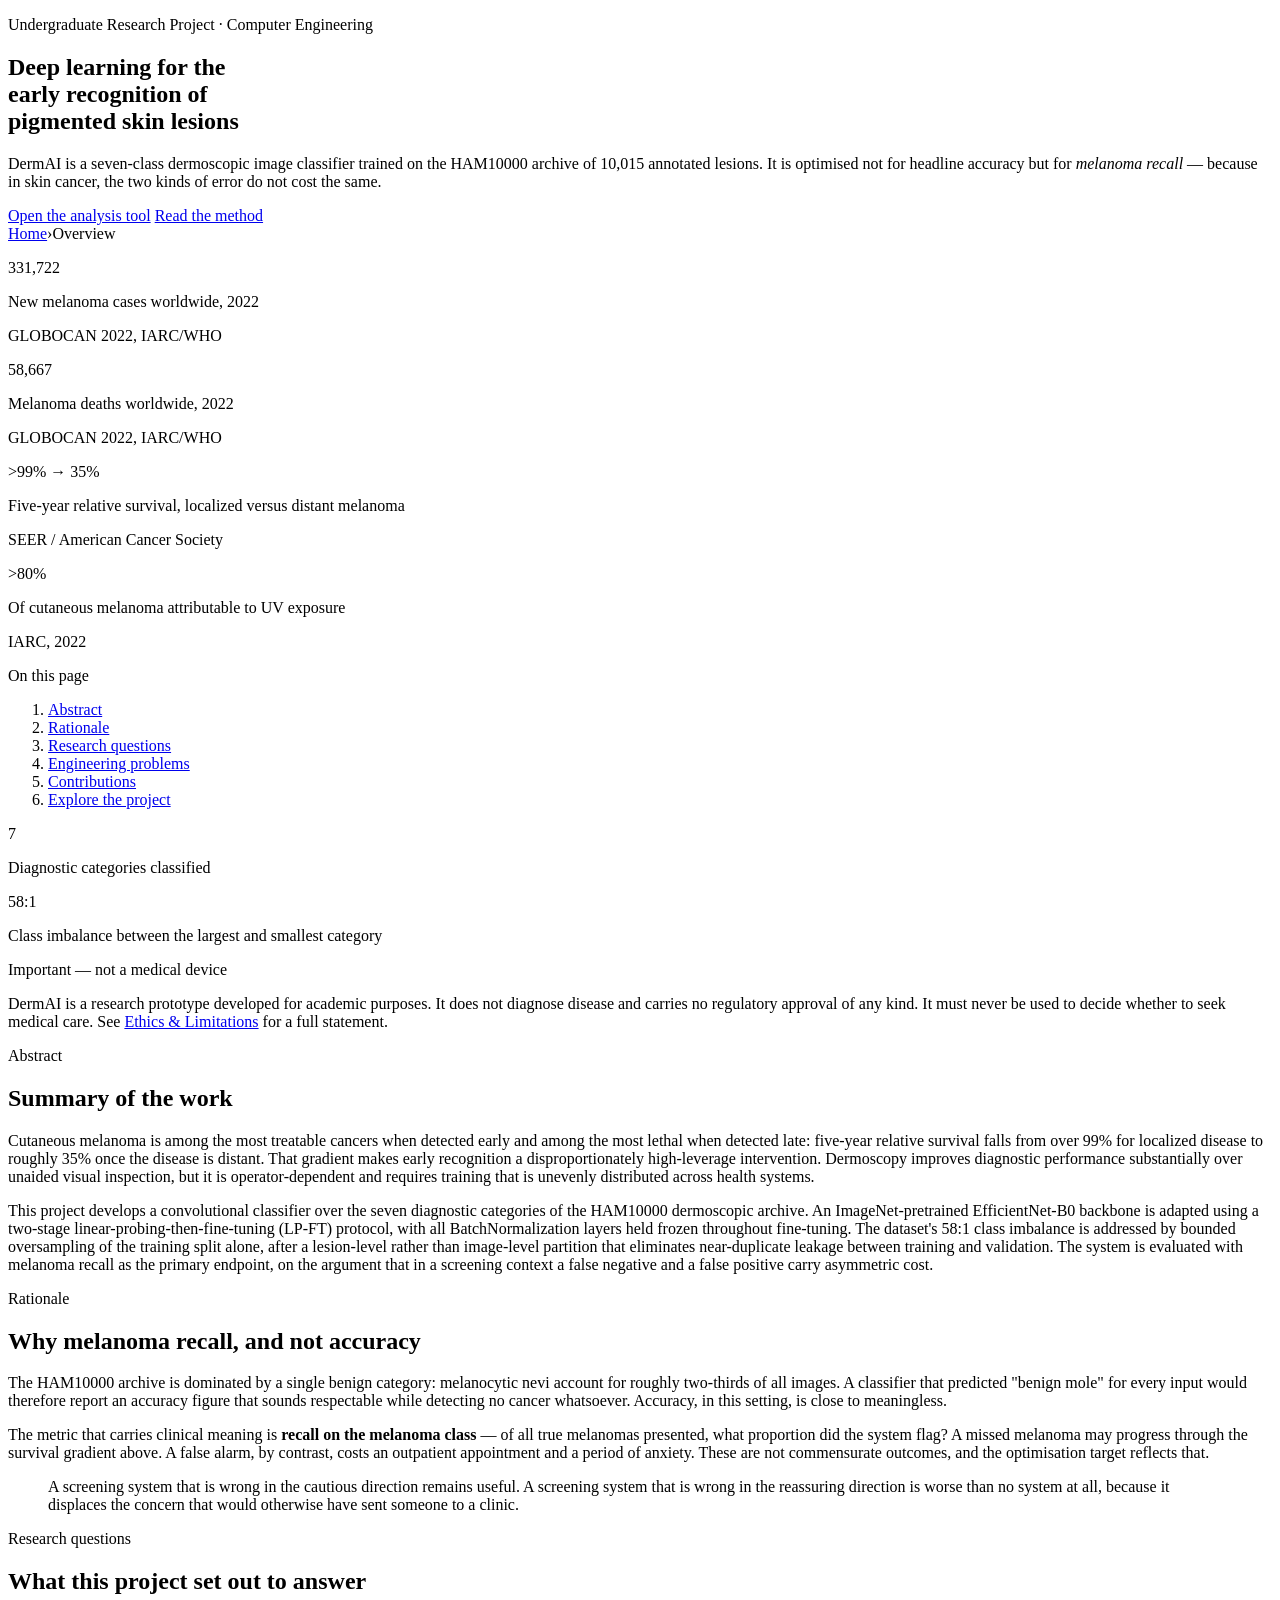
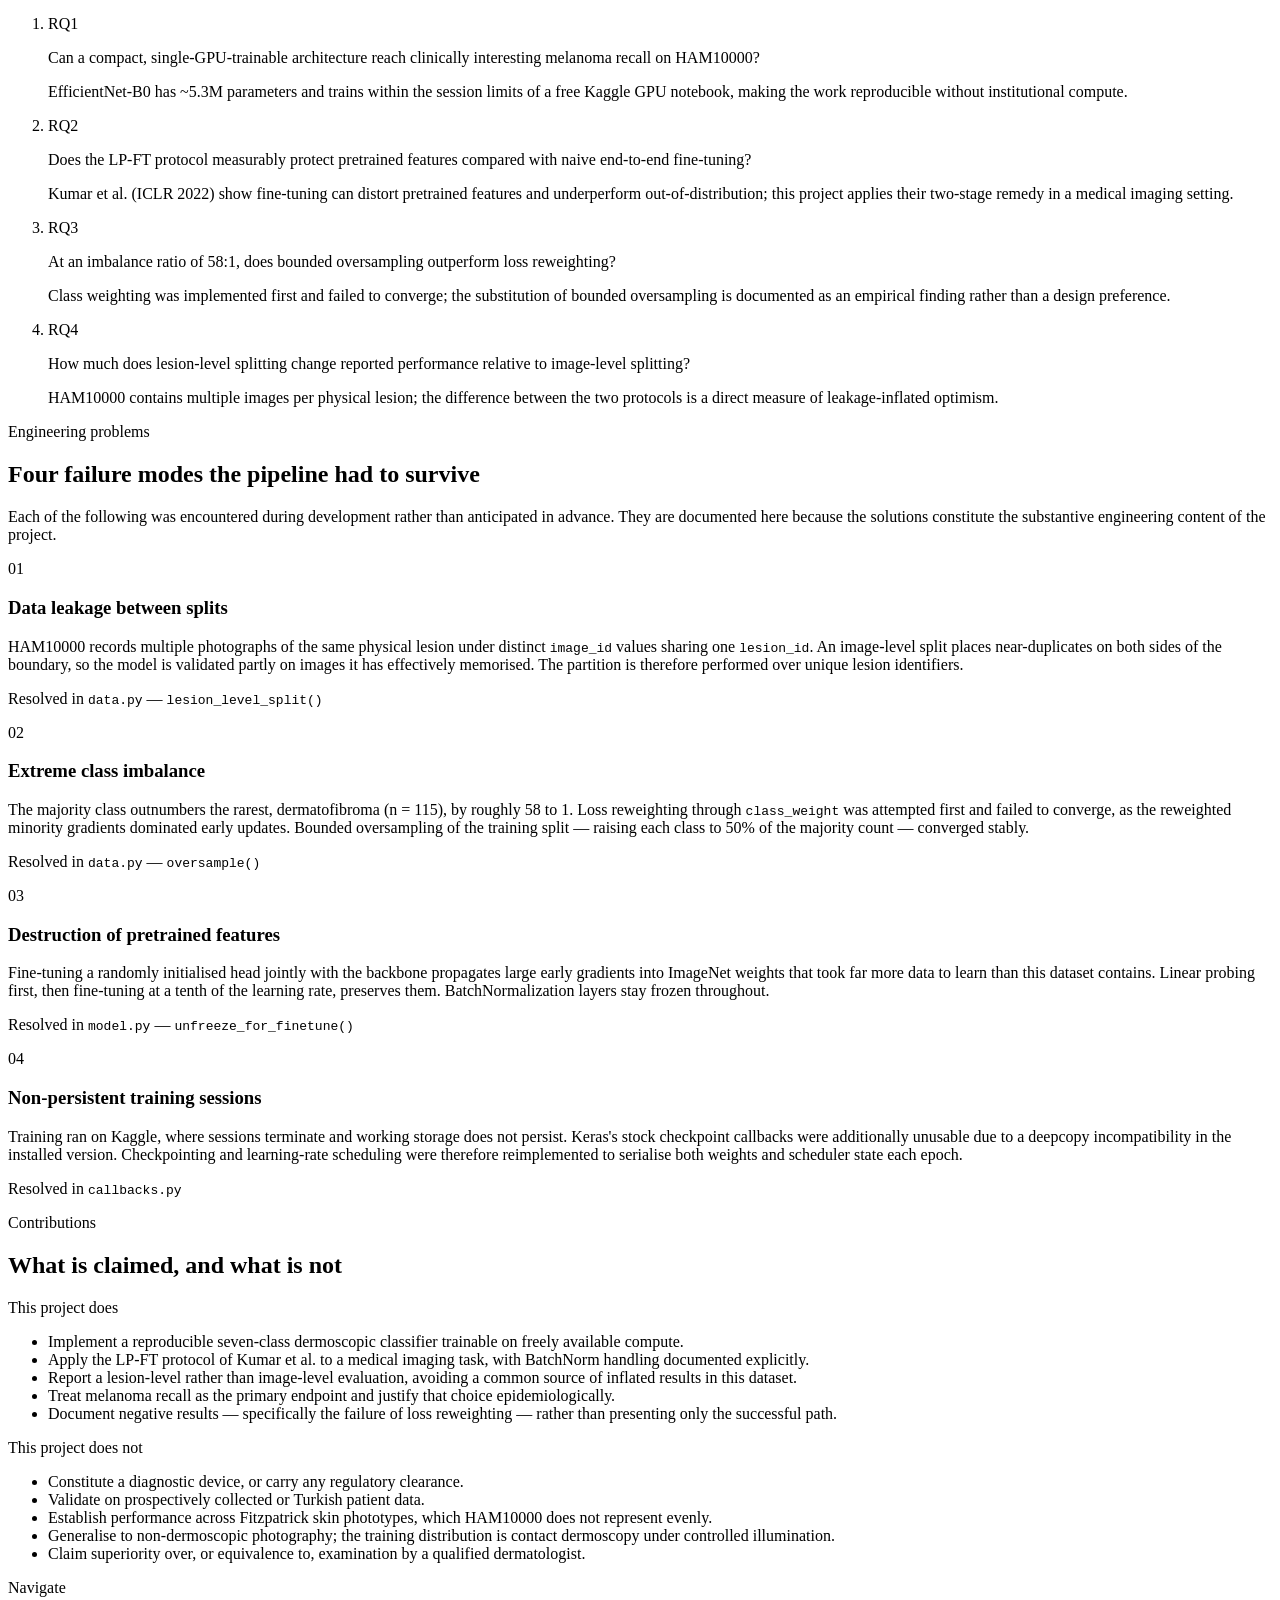
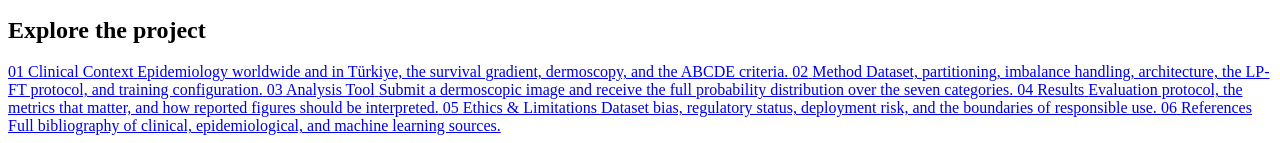
==== public/index.html @ d8a2a825 "Restructure for CDN-served static pages and a Python function Moves the seven pages from webapp/stat" ====
<!doctype html>
<html lang="en">
<head>
<meta charset="utf-8">
<meta name="viewport" content="width=device-width, initial-scale=1">
<title>DermAI — Deep Learning for Dermoscopic Lesion Classification</title>
<meta name="description" content="A seven-class dermoscopic skin lesion classifier built on EfficientNet-B0 and the HAM10000 dataset, optimised for melanoma recall.">
<link rel="preconnect" href="https://fonts.googleapis.com">
<link rel="preconnect" href="https://fonts.gstatic.com" crossorigin>
<link href="https://fonts.googleapis.com/css2?family=Libre+Bodoni:ital,wght@0,400;0,500;1,400&family=Raleway:wght@400;500;600;700&display=swap" rel="stylesheet">
<link rel="stylesheet" href="/styles.css">
</head>
<body>

<section class="hero hero-lg">
  <div class="hero-art" aria-hidden="true"></div>
  <div class="wrap hero-inner">
    <p class="eyebrow eyebrow-light">Undergraduate Research Project · Computer Engineering</p>
    <h1>Deep learning for the<br>early recognition of<br>pigmented skin lesions</h1>
    <p class="hero-lede">
      DermAI is a seven-class dermoscopic image classifier trained on the
      HAM10000 archive of 10,015 annotated lesions. It is optimised not for
      headline accuracy but for <em>melanoma recall</em> — because in skin
      cancer, the two kinds of error do not cost the same.
    </p>
    <div class="hero-actions">
      <a class="btn btn-onDark" href="/analyse.html">Open the analysis tool</a>
      <a class="btn btn-onDarkGhost" href="/method.html">Read the method</a>
    </div>
  </div>
</section>

<div class="wrap breadcrumb">
  <a href="/index.html">Home</a><span>›</span><span aria-current="page">Overview</span>
</div>

<section class="stat-band">
  <div class="wrap stat-grid">
    <div class="stat">
      <p class="stat-num">331,722</p>
      <p class="stat-cap">New melanoma cases worldwide, 2022</p>
      <p class="stat-src">GLOBOCAN 2022, IARC/WHO</p>
    </div>
    <div class="stat">
      <p class="stat-num">58,667</p>
      <p class="stat-cap">Melanoma deaths worldwide, 2022</p>
      <p class="stat-src">GLOBOCAN 2022, IARC/WHO</p>
    </div>
    <div class="stat stat-hero">
      <p class="stat-num">&gt;99% <span class="stat-arrow">→</span> 35%</p>
      <p class="stat-cap">Five-year relative survival, localized versus distant melanoma</p>
      <p class="stat-src">SEER / American Cancer Society</p>
    </div>
    <div class="stat">
      <p class="stat-num">&gt;80%</p>
      <p class="stat-cap">Of cutaneous melanoma attributable to UV exposure</p>
      <p class="stat-src">IARC, 2022</p>
    </div>
  </div>
</section>

<main class="wrap layout">
  <aside class="sidebar">
    <p class="sidebar-title">On this page</p>
    <ol class="sidebar-nav">
      <li><a href="#abstract">Abstract</a></li>
      <li><a href="#rationale">Rationale</a></li>
      <li><a href="#questions">Research questions</a></li>
      <li><a href="#problems">Engineering problems</a></li>
      <li><a href="#contributions">Contributions</a></li>
      <li><a href="#explore">Explore the project</a></li>
    </ol>
    <div class="sidebar-figure">
      <p class="figure-num">7</p>
      <p class="figure-cap">Diagnostic categories classified</p>
    </div>
    <div class="sidebar-figure">
      <p class="figure-num">58:1</p>
      <p class="figure-cap">Class imbalance between the largest and smallest category</p>
    </div>
  </aside>

  <div class="content">

    <div class="notice notice-critical" role="note">
      <p class="notice-label">Important — not a medical device</p>
      <p>
        DermAI is a research prototype developed for academic purposes. It does
        not diagnose disease and carries no regulatory approval of any kind. It
        must never be used to decide whether to seek medical care. See
        <a href="/ethics.html">Ethics &amp; Limitations</a> for a full statement.
      </p>
    </div>

    <section id="abstract" class="step">
      <p class="eyebrow">Abstract</p>
      <h2>Summary of the work</h2>
      <p class="abstract-body">
        Cutaneous melanoma is among the most treatable cancers when detected
        early and among the most lethal when detected late: five-year relative
        survival falls from over 99% for localized disease to roughly 35% once
        the disease is distant. That gradient makes early recognition a
        disproportionately high-leverage intervention. Dermoscopy improves
        diagnostic performance substantially over unaided visual inspection,
        but it is operator-dependent and requires training that is unevenly
        distributed across health systems.
      </p>
      <p class="abstract-body">
        This project develops a convolutional classifier over the seven
        diagnostic categories of the HAM10000 dermoscopic archive. An
        ImageNet-pretrained EfficientNet-B0 backbone is adapted using a
        two-stage linear-probing-then-fine-tuning (LP-FT) protocol, with all
        BatchNormalization layers held frozen throughout fine-tuning. The
        dataset's 58:1 class imbalance is addressed by bounded oversampling of
        the training split alone, after a lesion-level rather than image-level
        partition that eliminates near-duplicate leakage between training and
        validation. The system is evaluated with melanoma recall as the primary
        endpoint, on the argument that in a screening context a false negative
        and a false positive carry asymmetric cost.
      </p>
    </section>

    <section id="rationale" class="step">
      <p class="eyebrow">Rationale</p>
      <h2>Why melanoma recall, and not accuracy</h2>
      <p class="lede">
        The HAM10000 archive is dominated by a single benign category:
        melanocytic nevi account for roughly two-thirds of all images. A
        classifier that predicted "benign mole" for every input would therefore
        report an accuracy figure that sounds respectable while detecting no
        cancer whatsoever. Accuracy, in this setting, is close to meaningless.
      </p>
      <p class="lede">
        The metric that carries clinical meaning is <strong>recall on the
        melanoma class</strong> — of all true melanomas presented, what
        proportion did the system flag? A missed melanoma may progress through
        the survival gradient above. A false alarm, by contrast, costs an
        outpatient appointment and a period of anxiety. These are not
        commensurate outcomes, and the optimisation target reflects that.
      </p>
      <blockquote class="pull">
        <p>
          A screening system that is wrong in the cautious direction remains
          useful. A screening system that is wrong in the reassuring direction
          is worse than no system at all, because it displaces the concern that
          would otherwise have sent someone to a clinic.
        </p>
      </blockquote>
    </section>

    <section id="questions" class="step">
      <p class="eyebrow">Research questions</p>
      <h2>What this project set out to answer</h2>
      <ol class="rq">
        <li>
          <span class="rq-num">RQ1</span>
          <div>
            <p class="rq-q">Can a compact, single-GPU-trainable architecture reach clinically interesting melanoma recall on HAM10000?</p>
            <p class="rq-a">EfficientNet-B0 has ~5.3M parameters and trains within the session limits of a free Kaggle GPU notebook, making the work reproducible without institutional compute.</p>
          </div>
        </li>
        <li>
          <span class="rq-num">RQ2</span>
          <div>
            <p class="rq-q">Does the LP-FT protocol measurably protect pretrained features compared with naive end-to-end fine-tuning?</p>
            <p class="rq-a">Kumar et al. (ICLR 2022) show fine-tuning can distort pretrained features and underperform out-of-distribution; this project applies their two-stage remedy in a medical imaging setting.</p>
          </div>
        </li>
        <li>
          <span class="rq-num">RQ3</span>
          <div>
            <p class="rq-q">At an imbalance ratio of 58:1, does bounded oversampling outperform loss reweighting?</p>
            <p class="rq-a">Class weighting was implemented first and failed to converge; the substitution of bounded oversampling is documented as an empirical finding rather than a design preference.</p>
          </div>
        </li>
        <li>
          <span class="rq-num">RQ4</span>
          <div>
            <p class="rq-q">How much does lesion-level splitting change reported performance relative to image-level splitting?</p>
            <p class="rq-a">HAM10000 contains multiple images per physical lesion; the difference between the two protocols is a direct measure of leakage-inflated optimism.</p>
          </div>
        </li>
      </ol>
    </section>

    <section id="problems" class="step">
      <p class="eyebrow">Engineering problems</p>
      <h2>Four failure modes the pipeline had to survive</h2>
      <p class="lede">
        Each of the following was encountered during development rather than
        anticipated in advance. They are documented here because the solutions
        constitute the substantive engineering content of the project.
      </p>

      <div class="problem-grid">
        <article class="problem">
          <p class="problem-n">01</p>
          <h3>Data leakage between splits</h3>
          <p>
            HAM10000 records multiple photographs of the same physical lesion
            under distinct <code>image_id</code> values sharing one
            <code>lesion_id</code>. An image-level split places near-duplicates
            on both sides of the boundary, so the model is validated partly on
            images it has effectively memorised. The partition is therefore
            performed over unique lesion identifiers.
          </p>
          <p class="problem-file">Resolved in <code>data.py</code> — <code>lesion_level_split()</code></p>
        </article>

        <article class="problem">
          <p class="problem-n">02</p>
          <h3>Extreme class imbalance</h3>
          <p>
            The majority class outnumbers the rarest, dermatofibroma
            (n = 115), by roughly 58 to 1. Loss reweighting through
            <code>class_weight</code> was attempted first and failed to
            converge, as the reweighted minority gradients dominated early
            updates. Bounded oversampling of the training split — raising each
            class to 50% of the majority count — converged stably.
          </p>
          <p class="problem-file">Resolved in <code>data.py</code> — <code>oversample()</code></p>
        </article>

        <article class="problem">
          <p class="problem-n">03</p>
          <h3>Destruction of pretrained features</h3>
          <p>
            Fine-tuning a randomly initialised head jointly with the backbone
            propagates large early gradients into ImageNet weights that took
            far more data to learn than this dataset contains. Linear probing
            first, then fine-tuning at a tenth of the learning rate, preserves
            them. BatchNormalization layers stay frozen throughout.
          </p>
          <p class="problem-file">Resolved in <code>model.py</code> — <code>unfreeze_for_finetune()</code></p>
        </article>

        <article class="problem">
          <p class="problem-n">04</p>
          <h3>Non-persistent training sessions</h3>
          <p>
            Training ran on Kaggle, where sessions terminate and working
            storage does not persist. Keras's stock checkpoint callbacks were
            additionally unusable due to a deepcopy incompatibility in the
            installed version. Checkpointing and learning-rate scheduling were
            therefore reimplemented to serialise both weights and scheduler
            state each epoch.
          </p>
          <p class="problem-file">Resolved in <code>callbacks.py</code></p>
        </article>
      </div>
    </section>

    <section id="contributions" class="step">
      <p class="eyebrow">Contributions</p>
      <h2>What is claimed, and what is not</h2>
      <div class="two-col">
        <div class="claim claim-yes">
          <p class="claim-head">This project does</p>
          <ul>
            <li>Implement a reproducible seven-class dermoscopic classifier trainable on freely available compute.</li>
            <li>Apply the LP-FT protocol of Kumar et al. to a medical imaging task, with BatchNorm handling documented explicitly.</li>
            <li>Report a lesion-level rather than image-level evaluation, avoiding a common source of inflated results in this dataset.</li>
            <li>Treat melanoma recall as the primary endpoint and justify that choice epidemiologically.</li>
            <li>Document negative results — specifically the failure of loss reweighting — rather than presenting only the successful path.</li>
          </ul>
        </div>
        <div class="claim claim-no">
          <p class="claim-head">This project does not</p>
          <ul>
            <li>Constitute a diagnostic device, or carry any regulatory clearance.</li>
            <li>Validate on prospectively collected or Turkish patient data.</li>
            <li>Establish performance across Fitzpatrick skin phototypes, which HAM10000 does not represent evenly.</li>
            <li>Generalise to non-dermoscopic photography; the training distribution is contact dermoscopy under controlled illumination.</li>
            <li>Claim superiority over, or equivalence to, examination by a qualified dermatologist.</li>
          </ul>
        </div>
      </div>
    </section>

    <section id="explore" class="step">
      <p class="eyebrow">Navigate</p>
      <h2>Explore the project</h2>
      <div class="nav-cards">
        <a class="nav-card" href="/clinical.html">
          <span class="nc-n">01</span>
          <span class="nc-t">Clinical Context</span>
          <span class="nc-d">Epidemiology worldwide and in Türkiye, the survival gradient, dermoscopy, and the ABCDE criteria.</span>
        </a>
        <a class="nav-card" href="/method.html">
          <span class="nc-n">02</span>
          <span class="nc-t">Method</span>
          <span class="nc-d">Dataset, partitioning, imbalance handling, architecture, the LP-FT protocol, and training configuration.</span>
        </a>
        <a class="nav-card" href="/analyse.html">
          <span class="nc-n">03</span>
          <span class="nc-t">Analysis Tool</span>
          <span class="nc-d">Submit a dermoscopic image and receive the full probability distribution over the seven categories.</span>
        </a>
        <a class="nav-card" href="/results.html">
          <span class="nc-n">04</span>
          <span class="nc-t">Results</span>
          <span class="nc-d">Evaluation protocol, the metrics that matter, and how reported figures should be interpreted.</span>
        </a>
        <a class="nav-card" href="/ethics.html">
          <span class="nc-n">05</span>
          <span class="nc-t">Ethics &amp; Limitations</span>
          <span class="nc-d">Dataset bias, regulatory status, deployment risk, and the boundaries of responsible use.</span>
        </a>
        <a class="nav-card" href="/references.html">
          <span class="nc-n">06</span>
          <span class="nc-t">References</span>
          <span class="nc-d">Full bibliography of clinical, epidemiological, and machine learning sources.</span>
        </a>
      </div>
    </section>

  </div>
</main>

<script src="/chrome.js"></script>
</body>
</html>
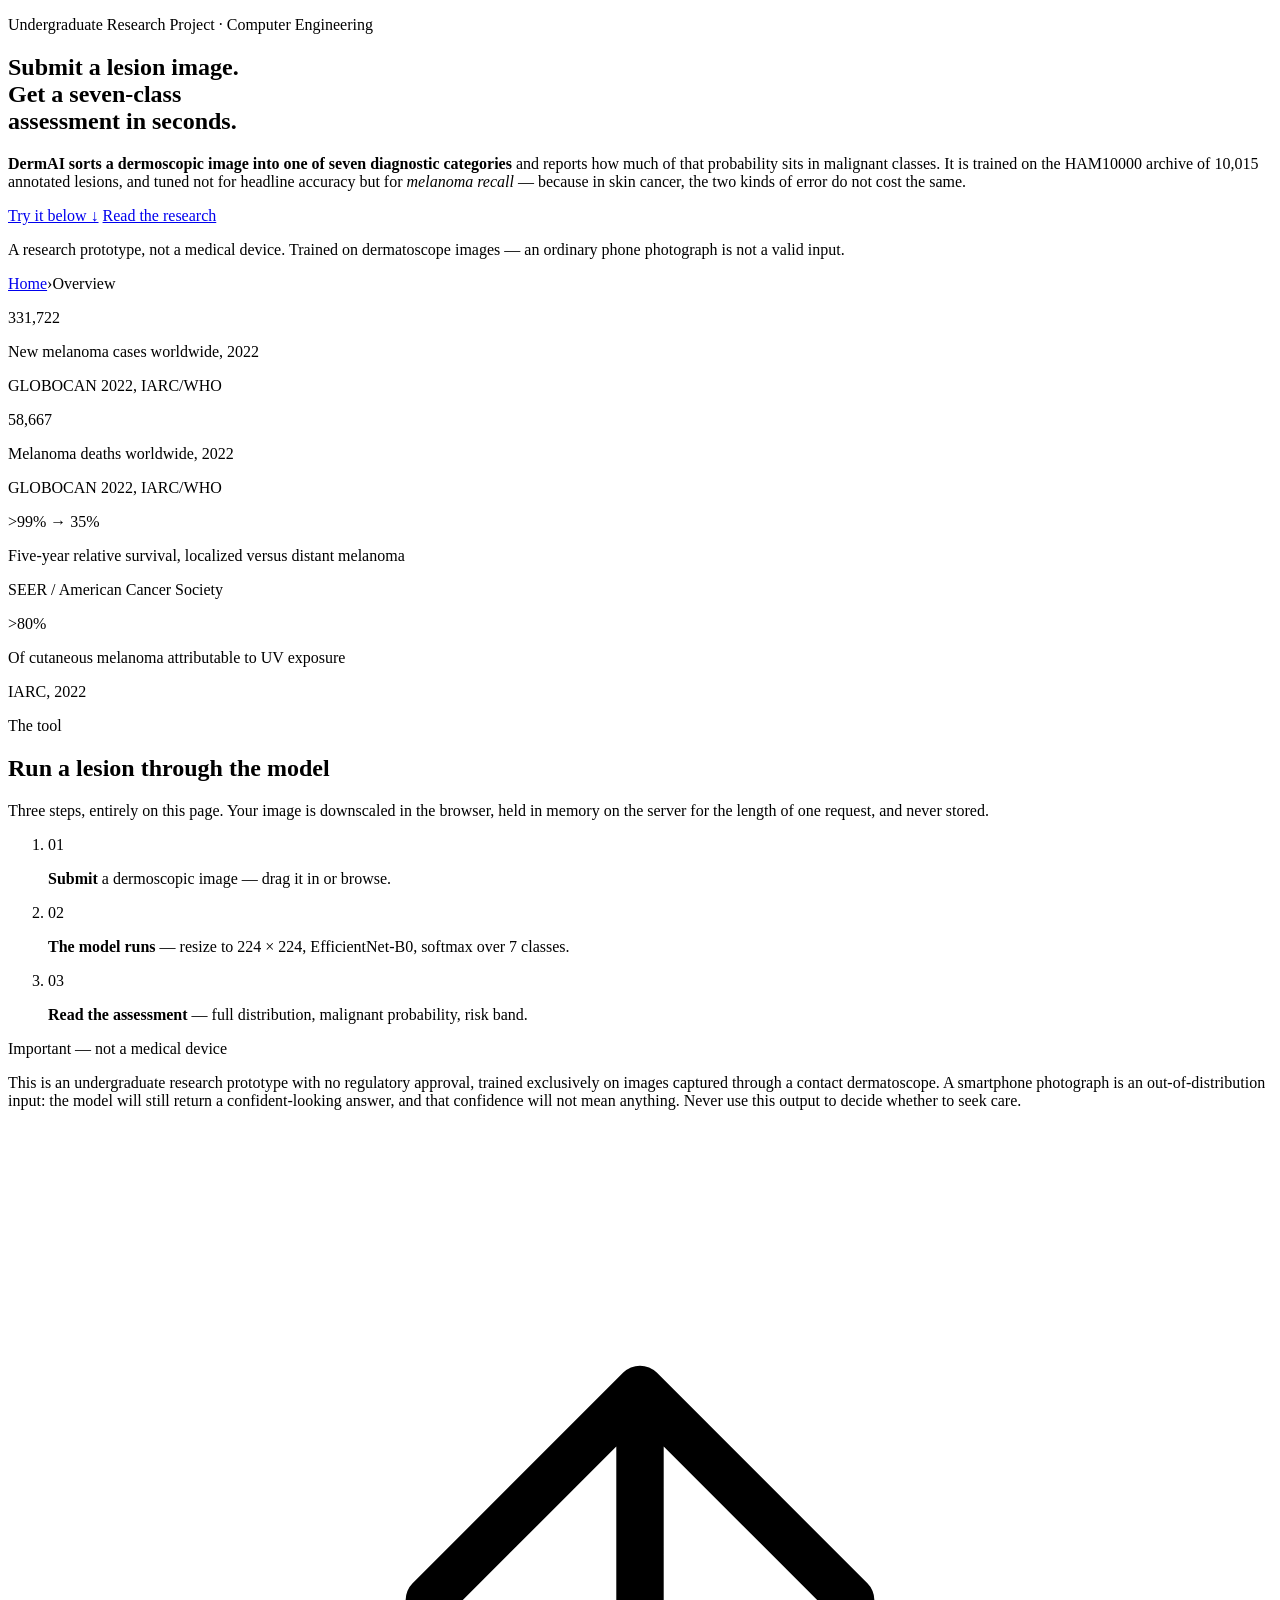
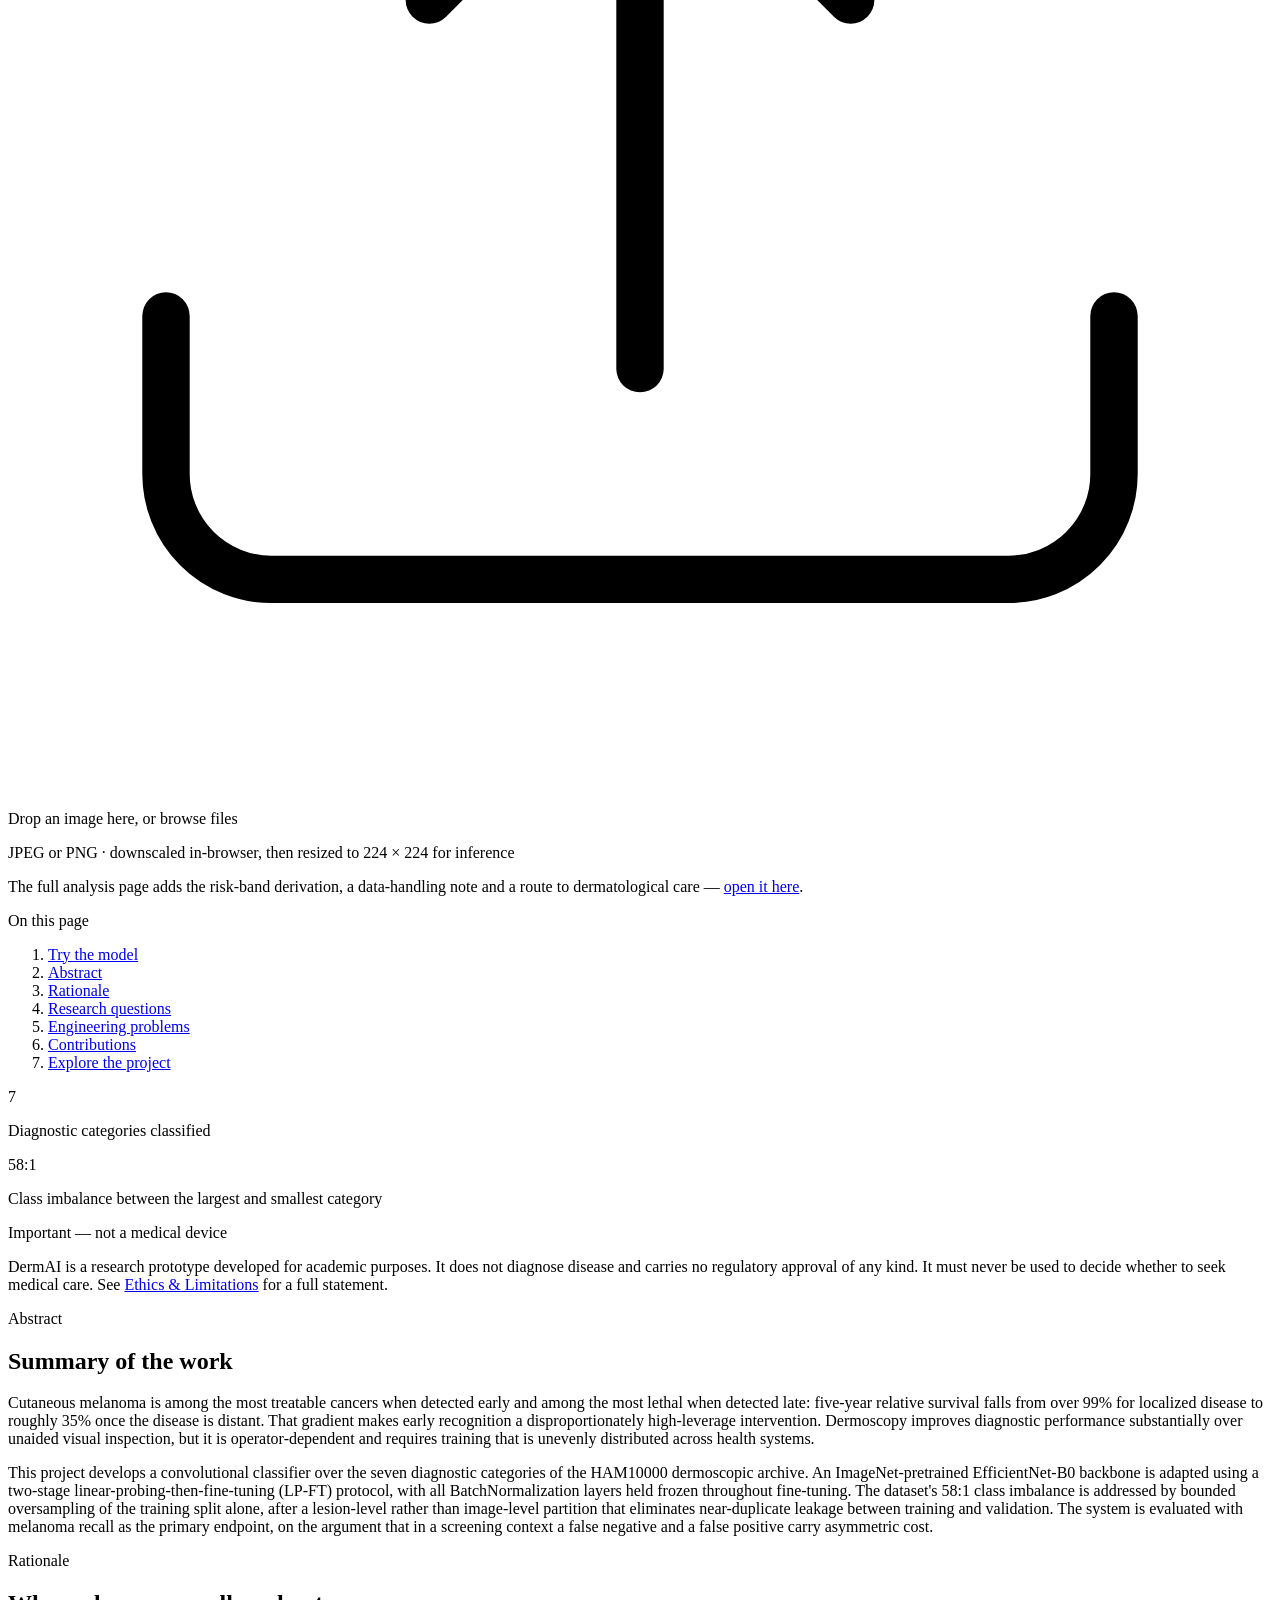
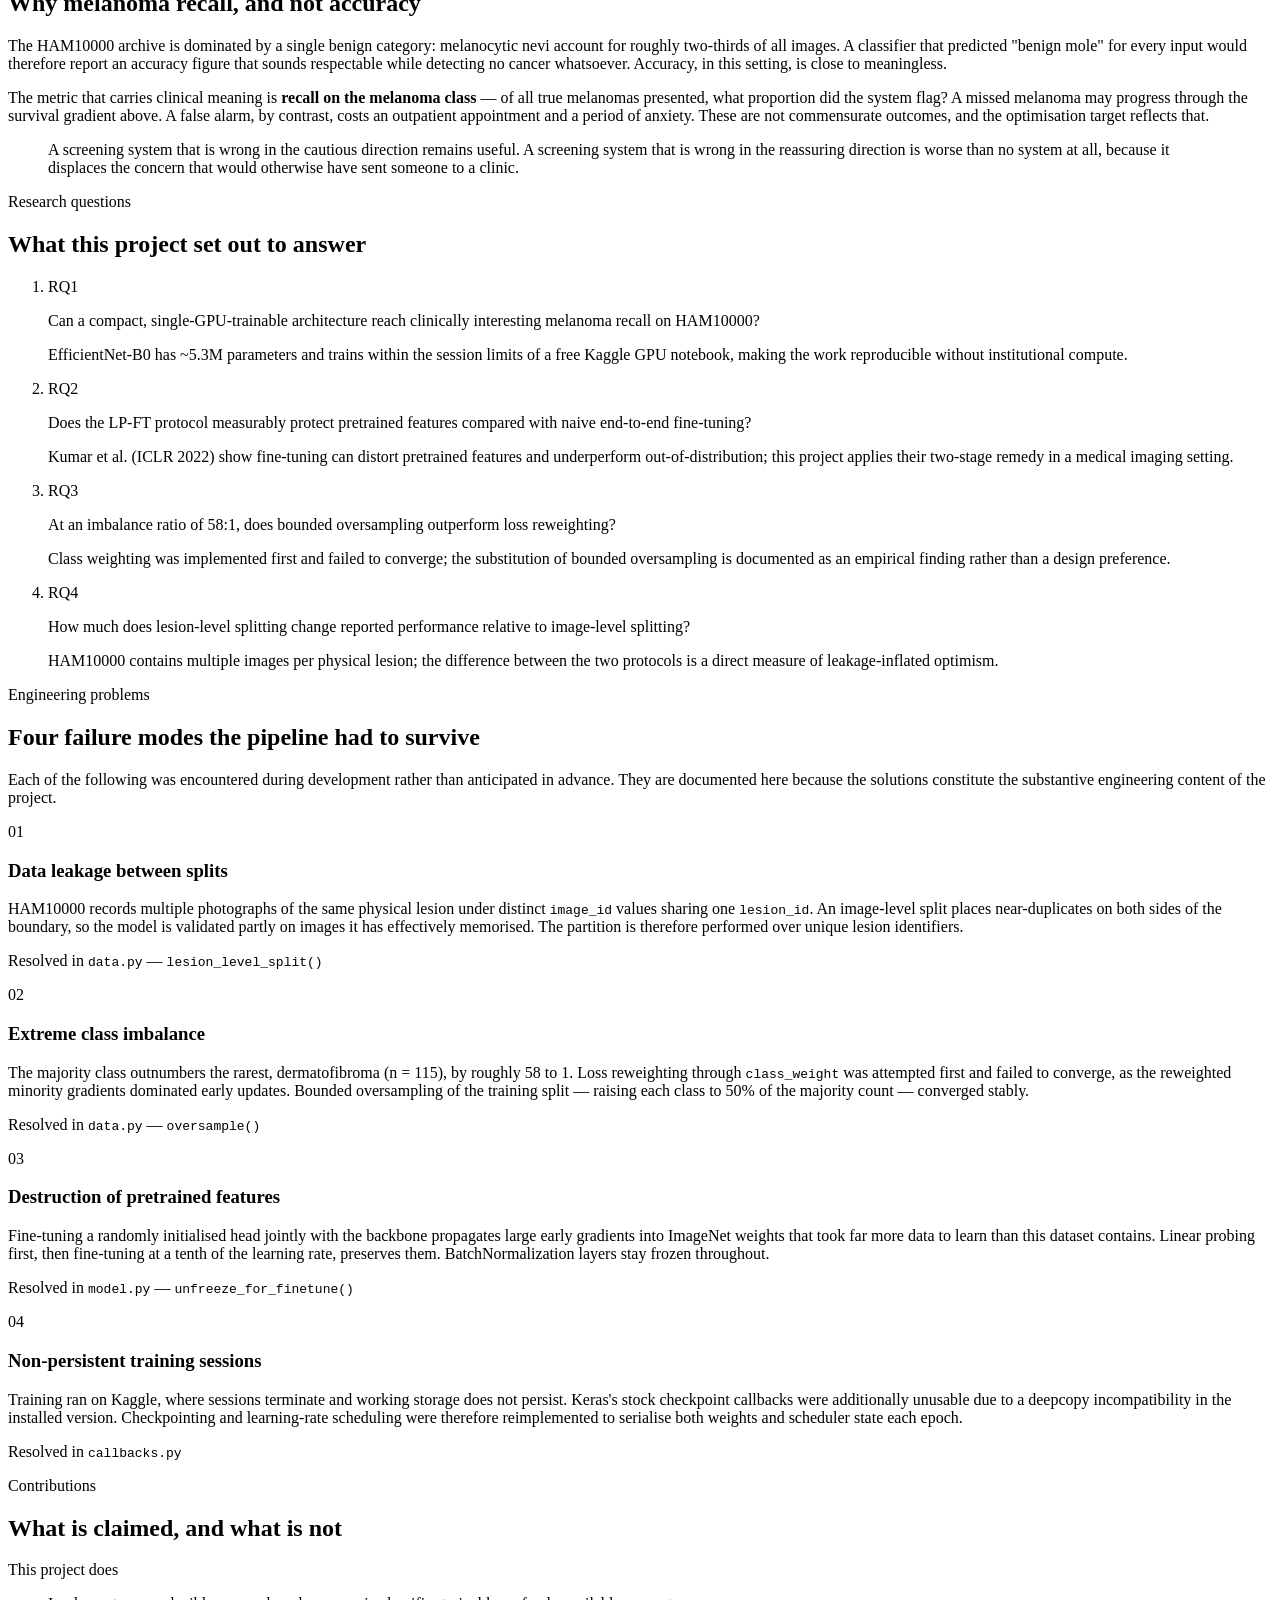
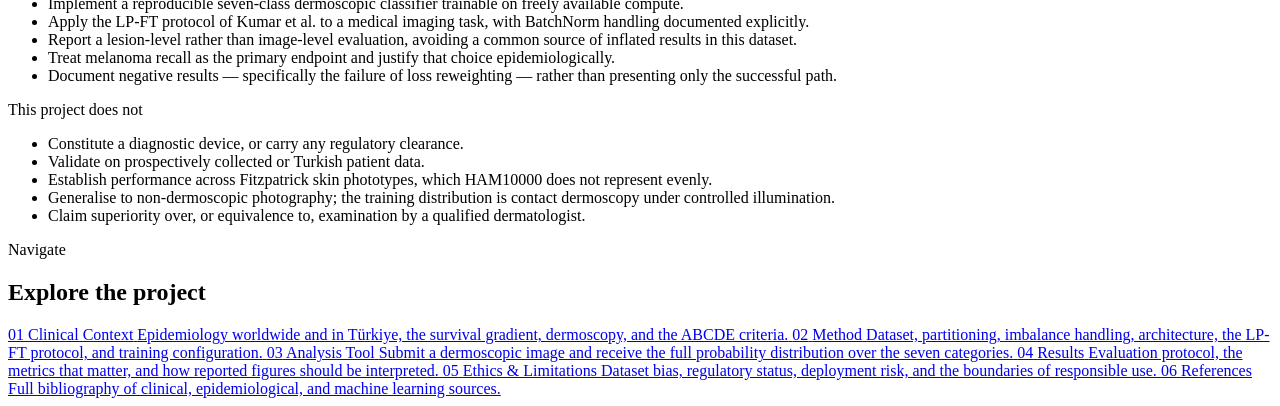
==== commit ec67081e: "Put the analyser on the homepage and widen the palette The site's whole point sat one click away on " ====
--- a/public/index.html
+++ b/public/index.html
@@ -16,17 +16,23 @@
   <div class="hero-art" aria-hidden="true"></div>
   <div class="wrap hero-inner">
     <p class="eyebrow eyebrow-light">Undergraduate Research Project · Computer Engineering</p>
-    <h1>Deep learning for the<br>early recognition of<br>pigmented skin lesions</h1>
+    <h1>Submit a lesion image.<br>Get a seven-class<br>assessment in seconds.</h1>
     <p class="hero-lede">
-      DermAI is a seven-class dermoscopic image classifier trained on the
-      HAM10000 archive of 10,015 annotated lesions. It is optimised not for
-      headline accuracy but for <em>melanoma recall</em> — because in skin
-      cancer, the two kinds of error do not cost the same.
+      <strong>DermAI sorts a dermoscopic image into one of seven diagnostic
+      categories</strong> and reports how much of that probability sits in
+      malignant classes. It is trained on the HAM10000 archive of 10,015
+      annotated lesions, and tuned not for headline accuracy but for
+      <em>melanoma recall</em> — because in skin cancer, the two kinds of
+      error do not cost the same.
     </p>
     <div class="hero-actions">
-      <a class="btn btn-onDark" href="/analyse.html">Open the analysis tool</a>
-      <a class="btn btn-onDarkGhost" href="/method.html">Read the method</a>
-    </div>
+      <a class="btn btn-onDark" href="#try">Try it below ↓</a>
+      <a class="btn btn-onDarkGhost" href="#abstract">Read the research</a>
+    </div>
+    <p class="hero-caveat">
+      A research prototype, not a medical device. Trained on dermatoscope
+      images — an ordinary phone photograph is not a valid input.
+    </p>
   </div>
 </section>
 
@@ -59,10 +65,137 @@
   </div>
 </section>
 
+
+<!-- The point of the site. It used to live one click away on analyse.html,
+     which meant a visitor could read the entire homepage without ever
+     learning that there was something here to use. -->
+<section id="try" class="try-band">
+  <div class="wrap">
+    <div class="try-head">
+      <p class="eyebrow eyebrow-light">The tool</p>
+      <h2>Run a lesion through the model</h2>
+      <p class="try-lede">
+        Three steps, entirely on this page. Your image is downscaled in the
+        browser, held in memory on the server for the length of one request,
+        and never stored.
+      </p>
+    </div>
+
+    <ol class="try-steps">
+      <li><span class="try-n">01</span><p><strong>Submit</strong> a dermoscopic image — drag it in or browse.</p></li>
+      <li><span class="try-n">02</span><p><strong>The model runs</strong> — resize to 224 × 224, EfficientNet-B0, softmax over 7 classes.</p></li>
+      <li><span class="try-n">03</span><p><strong>Read the assessment</strong> — full distribution, malignant probability, risk band.</p></li>
+    </ol>
+
+    <div class="try-panel">
+      <div class="notice notice-critical" role="note">
+        <p class="notice-label">Important — not a medical device</p>
+        <p>
+          This is an undergraduate research prototype with no regulatory
+          approval, trained exclusively on images captured through a contact
+          dermatoscope. A smartphone photograph is an out-of-distribution
+          input: the model will still return a confident-looking answer, and
+          that confidence will not mean anything. Never use this output to
+          decide whether to seek care.
+        </p>
+      </div>
+
+      <div id="dropzone" class="dropzone" tabindex="0" role="button"
+           aria-label="Upload a lesion image">
+        <svg class="dz-icon" viewBox="0 0 48 48" aria-hidden="true">
+          <path d="M24 32V10m0 0l-8 8m8-8l8 8" fill="none" stroke="currentColor"
+                stroke-width="1.8" stroke-linecap="round" stroke-linejoin="round"/>
+          <path d="M6 30v6a4 4 0 004 4h28a4 4 0 004-4v-6" fill="none"
+                stroke="currentColor" stroke-width="1.8" stroke-linecap="round"/>
+        </svg>
+        <p class="dz-primary">Drop an image here, or <span>browse files</span></p>
+        <p class="dz-secondary">JPEG or PNG · downscaled in-browser, then resized to 224 × 224 for inference</p>
+        <input type="file" id="fileInput" accept="image/*" hidden>
+      </div>
+
+      <p id="uploadError" class="field-error" hidden></p>
+
+      <section id="scanStep" class="step" hidden>
+        <p class="eyebrow">Step 02</p>
+        <h2>Image analysis</h2>
+        <div class="scan-grid">
+          <figure class="scan-frame">
+            <img id="preview" alt="Submitted lesion">
+            <div class="reticle" aria-hidden="true">
+              <span class="c tl"></span><span class="c tr"></span>
+              <span class="c bl"></span><span class="c br"></span>
+            </div>
+            <div id="scanline" class="scanline" aria-hidden="true"></div>
+            <div id="scanmesh" class="scanmesh" aria-hidden="true"></div>
+            <figcaption id="scanCaption">Acquiring image…</figcaption>
+          </figure>
+          <ol id="pipeline" class="pipeline">
+            <li data-step="decode"><span class="tick"></span>Decode &amp; orient (EXIF)</li>
+            <li data-step="resize"><span class="tick"></span>Bilinear resize → 224 × 224</li>
+            <li data-step="scale"><span class="tick"></span>Retain raw [0, 255] range</li>
+            <li data-step="infer"><span class="tick"></span>EfficientNet-B0 forward pass</li>
+            <li data-step="soft"><span class="tick"></span>Softmax over 7 classes</li>
+            <li data-step="risk"><span class="tick"></span>Aggregate malignant probability</li>
+          </ol>
+        </div>
+      </section>
+
+
+      <section id="assessment" class="step" hidden>
+        <p class="eyebrow">Step 03</p>
+        <h2>Assessment</h2>
+
+        <div id="verdict" class="verdict">
+          <div class="verdict-head">
+            <span id="verdictDot" class="verdict-dot" aria-hidden="true"></span>
+            <div>
+              <p id="verdictBand" class="verdict-band">—</p>
+              <p id="verdictLine" class="verdict-line">—</p>
+            </div>
+          </div>
+          <div class="verdict-metrics">
+            <div class="metric">
+              <p class="metric-label">Most probable class</p>
+              <p id="mTop" class="metric-value">—</p>
+            </div>
+            <div class="metric">
+              <p class="metric-label">Melanoma probability</p>
+              <p id="mMel" class="metric-value">—</p>
+            </div>
+            <div class="metric">
+              <p class="metric-label">Malignant group total</p>
+              <p id="mMal" class="metric-value">—</p>
+            </div>
+          </div>
+          <p id="verdictNote" class="verdict-note"></p>
+        </div>
+
+        <h3 class="sub">Probability distribution</h3>
+        <table class="dist">
+          <thead>
+            <tr><th scope="col">Class</th><th scope="col">Category</th>
+                <th scope="col" class="num">Probability</th></tr>
+          </thead>
+          <tbody id="distBody"></tbody>
+        </table>
+
+        <button id="resetBtn" class="btn btn-ghost" type="button">Analyse another image</button>
+      </section>
+
+      <p class="try-more">
+        The full analysis page adds the risk-band derivation, a data-handling
+        note and a route to dermatological care —
+        <a href="/analyse.html">open it here</a>.
+      </p>
+    </div>
+  </div>
+</section>
+
 <main class="wrap layout">
   <aside class="sidebar">
     <p class="sidebar-title">On this page</p>
     <ol class="sidebar-nav">
+      <li><a href="#try">Try the model</a></li>
       <li><a href="#abstract">Abstract</a></li>
       <li><a href="#rationale">Rationale</a></li>
       <li><a href="#questions">Research questions</a></li>
@@ -318,5 +451,6 @@
 </main>
 
 <script src="/chrome.js"></script>
+<script src="/app.js"></script>
 </body>
 </html>
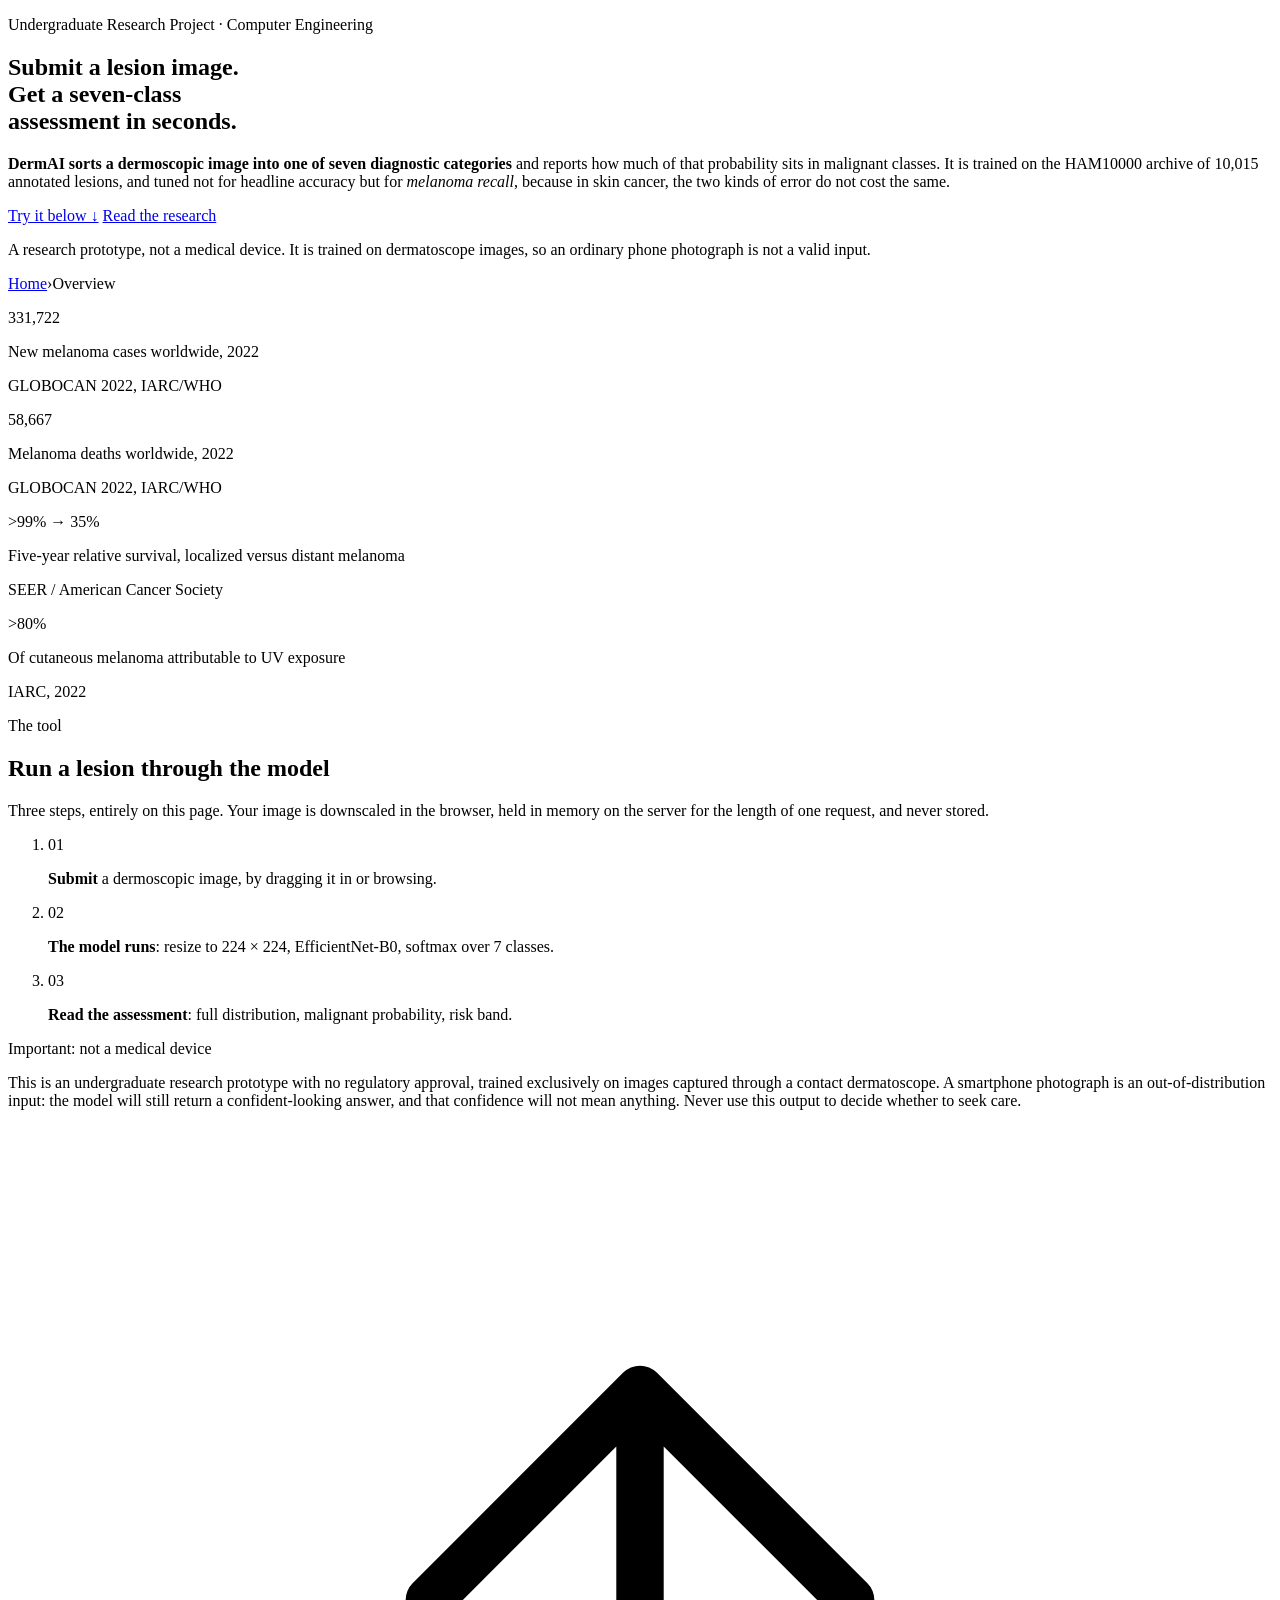
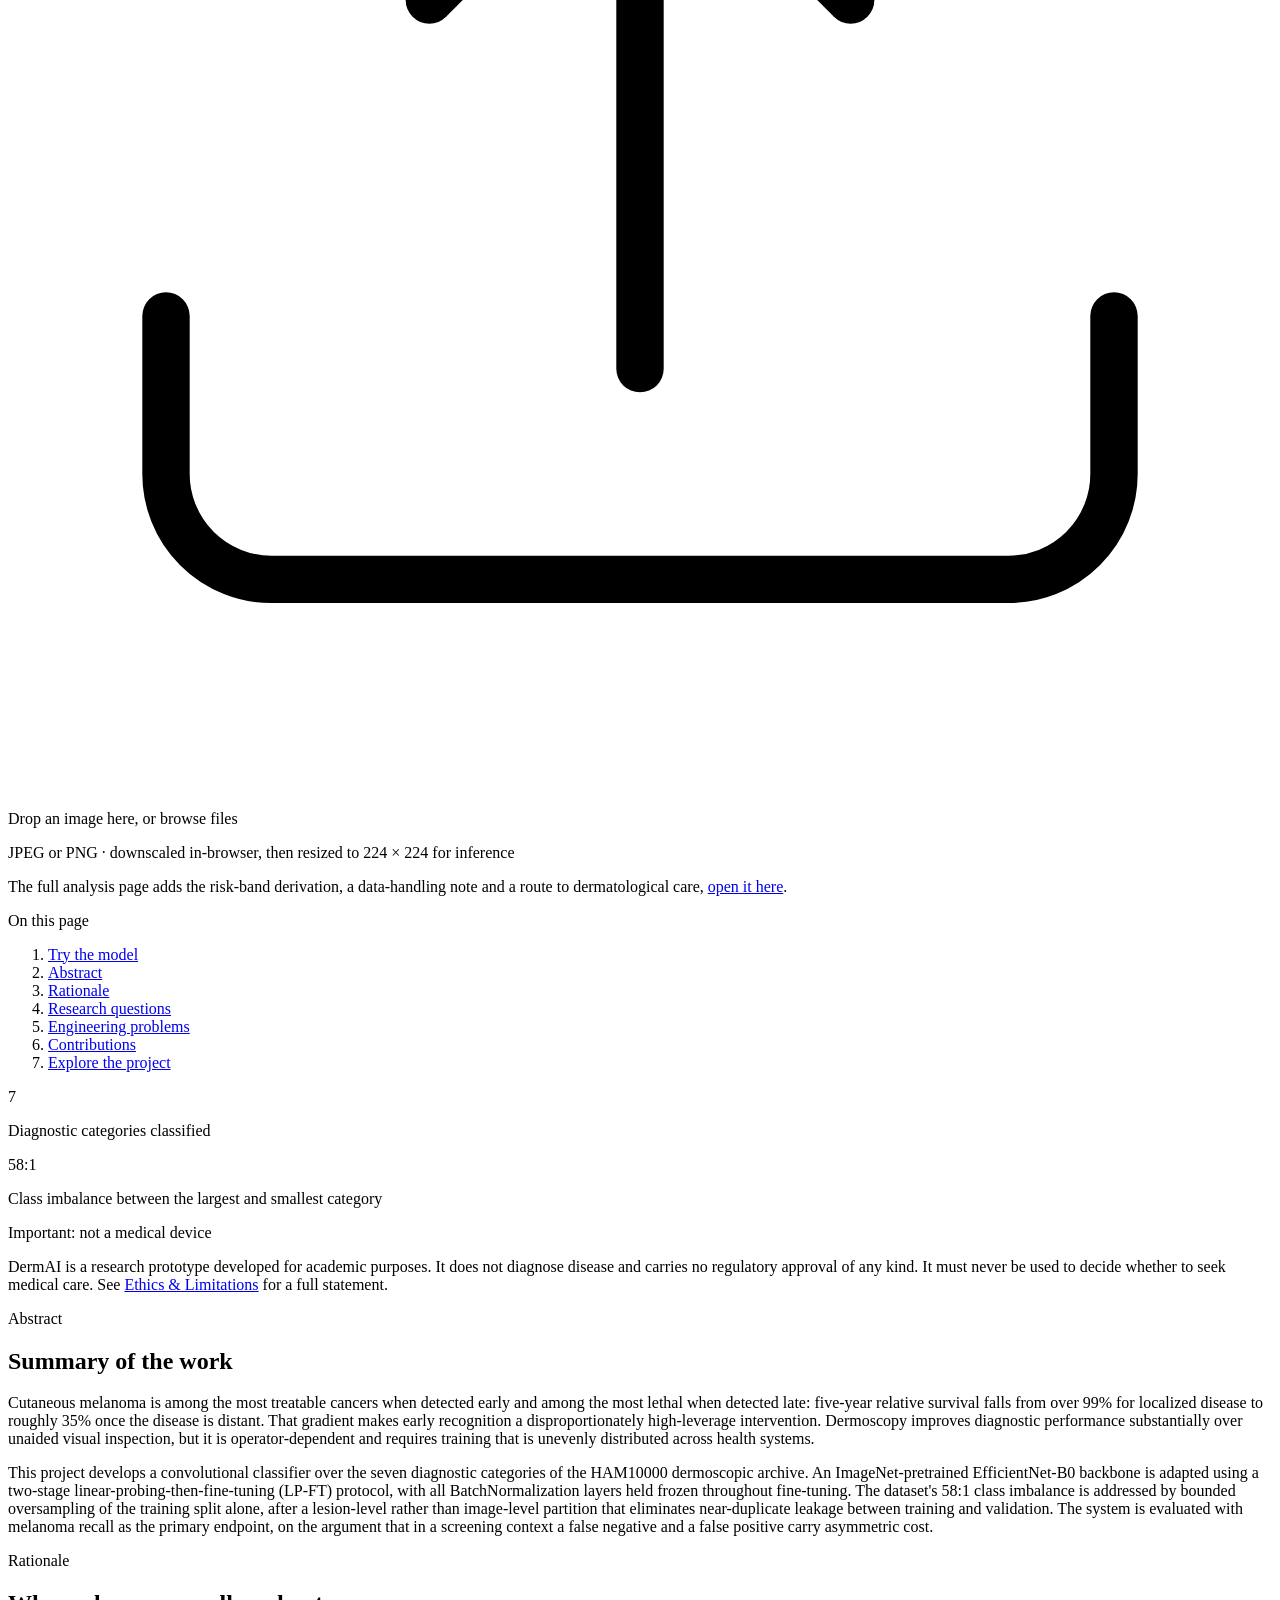
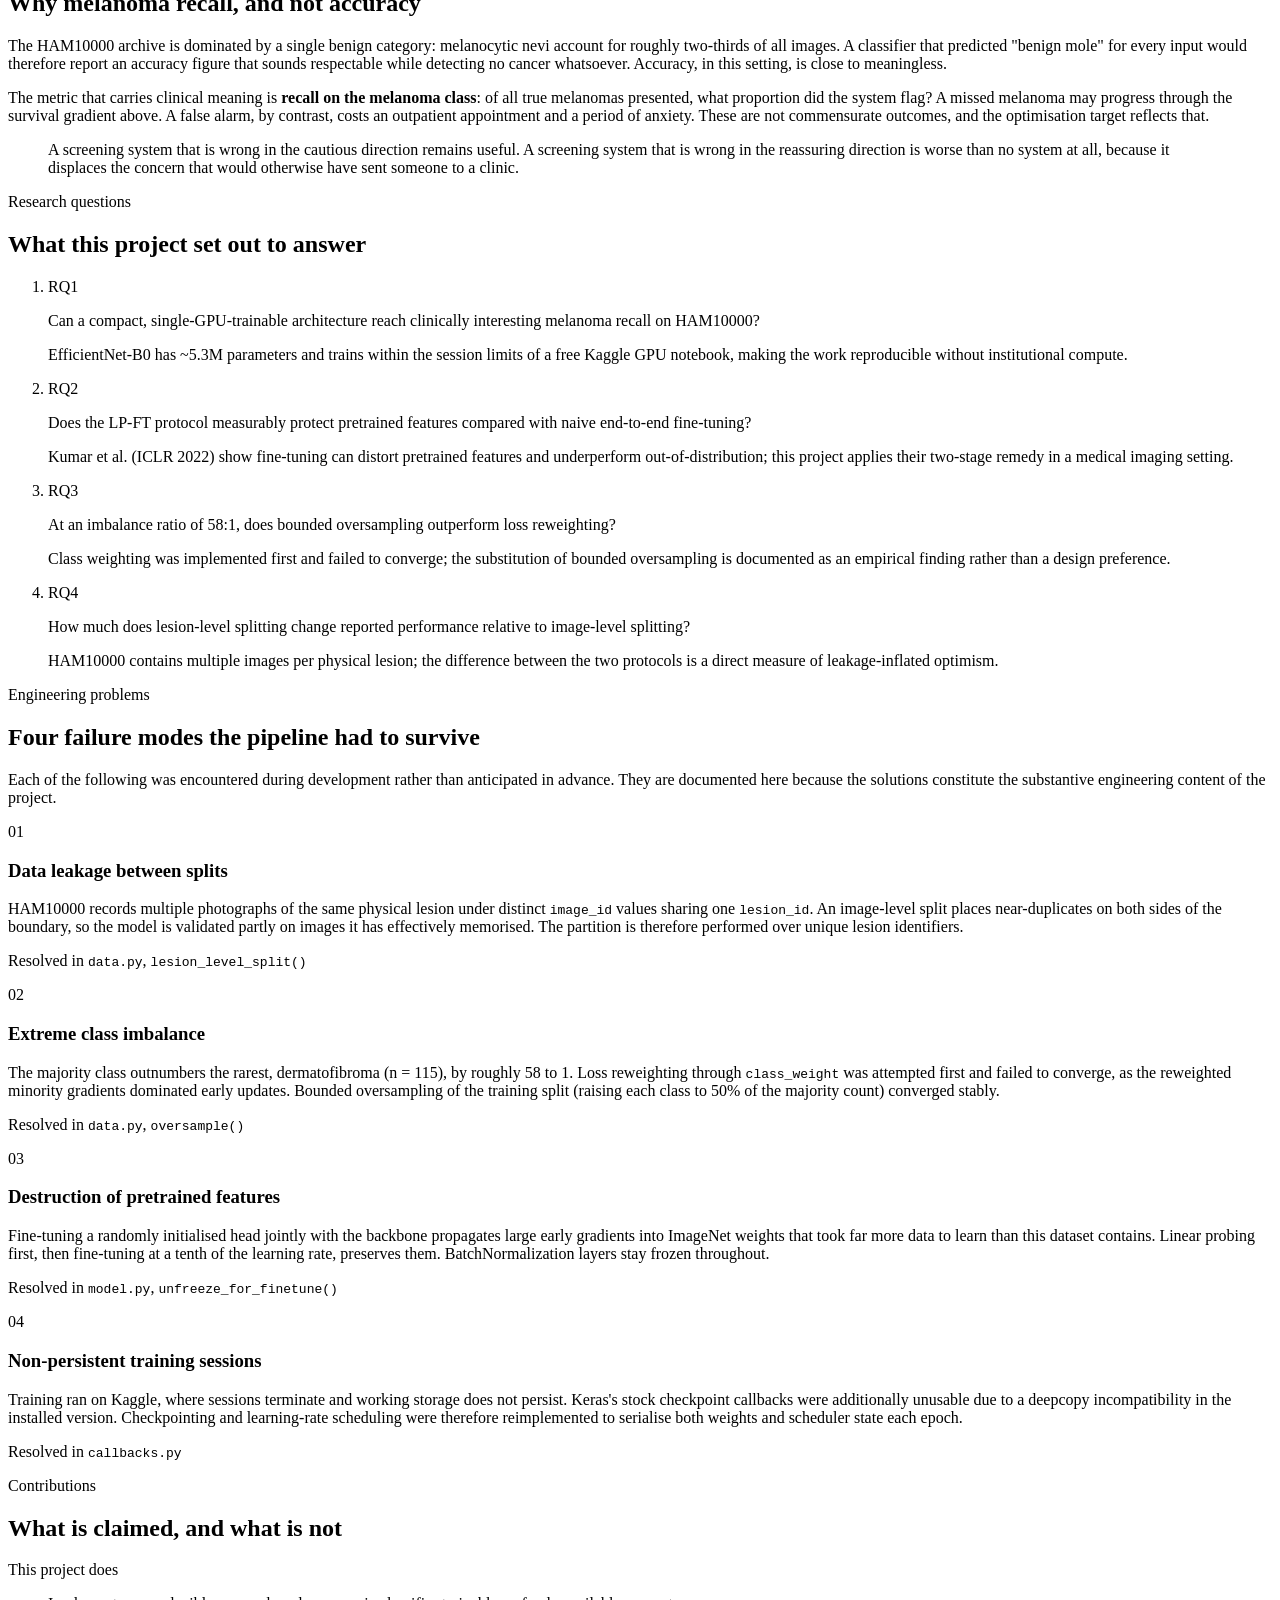
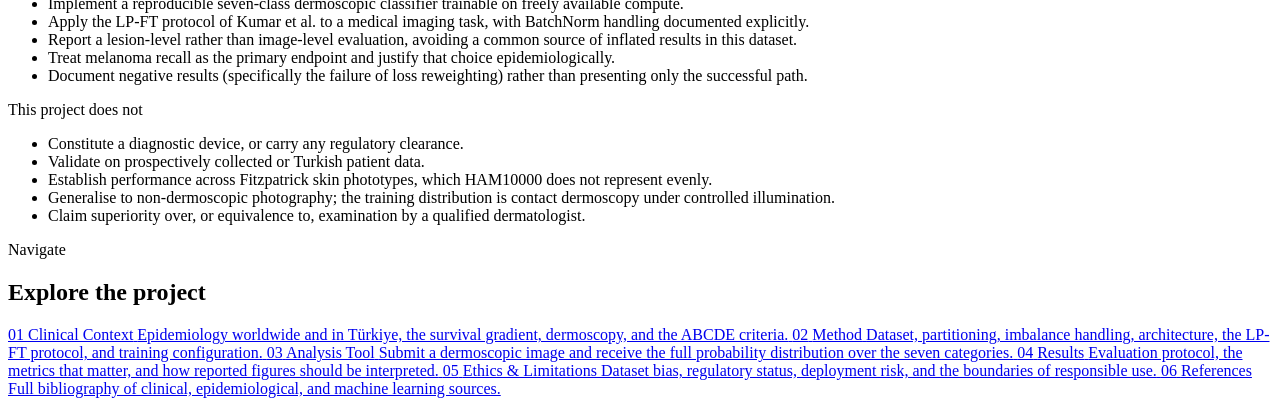
==== commit 636e01cf: "Drop the display serif and the em dashes Two things read as machine-written rather than authored. Th" ====
--- a/public/index.html
+++ b/public/index.html
@@ -3,11 +3,8 @@
 <head>
 <meta charset="utf-8">
 <meta name="viewport" content="width=device-width, initial-scale=1">
-<title>DermAI — Deep Learning for Dermoscopic Lesion Classification</title>
+<title>DermAI · Deep Learning for Dermoscopic Lesion Classification</title>
 <meta name="description" content="A seven-class dermoscopic skin lesion classifier built on EfficientNet-B0 and the HAM10000 dataset, optimised for melanoma recall.">
-<link rel="preconnect" href="https://fonts.googleapis.com">
-<link rel="preconnect" href="https://fonts.gstatic.com" crossorigin>
-<link href="https://fonts.googleapis.com/css2?family=Libre+Bodoni:ital,wght@0,400;0,500;1,400&family=Raleway:wght@400;500;600;700&display=swap" rel="stylesheet">
 <link rel="stylesheet" href="/styles.css">
 </head>
 <body>
@@ -22,7 +19,7 @@
       categories</strong> and reports how much of that probability sits in
       malignant classes. It is trained on the HAM10000 archive of 10,015
       annotated lesions, and tuned not for headline accuracy but for
-      <em>melanoma recall</em> — because in skin cancer, the two kinds of
+      <em>melanoma recall</em>, because in skin cancer, the two kinds of
       error do not cost the same.
     </p>
     <div class="hero-actions">
@@ -30,8 +27,9 @@
       <a class="btn btn-onDarkGhost" href="#abstract">Read the research</a>
     </div>
     <p class="hero-caveat">
-      A research prototype, not a medical device. Trained on dermatoscope
-      images — an ordinary phone photograph is not a valid input.
+      A research prototype, not a medical device. It is trained on
+      dermatoscope images, so an ordinary phone photograph is not a
+      valid input.
     </p>
   </div>
 </section>
@@ -82,14 +80,14 @@
     </div>
 
     <ol class="try-steps">
-      <li><span class="try-n">01</span><p><strong>Submit</strong> a dermoscopic image — drag it in or browse.</p></li>
-      <li><span class="try-n">02</span><p><strong>The model runs</strong> — resize to 224 × 224, EfficientNet-B0, softmax over 7 classes.</p></li>
-      <li><span class="try-n">03</span><p><strong>Read the assessment</strong> — full distribution, malignant probability, risk band.</p></li>
+      <li><span class="try-n">01</span><p><strong>Submit</strong> a dermoscopic image, by dragging it in or browsing.</p></li>
+      <li><span class="try-n">02</span><p><strong>The model runs</strong>: resize to 224 × 224, EfficientNet-B0, softmax over 7 classes.</p></li>
+      <li><span class="try-n">03</span><p><strong>Read the assessment</strong>: full distribution, malignant probability, risk band.</p></li>
     </ol>
 
     <div class="try-panel">
       <div class="notice notice-critical" role="note">
-        <p class="notice-label">Important — not a medical device</p>
+        <p class="notice-label">Important: not a medical device</p>
         <p>
           This is an undergraduate research prototype with no regulatory
           approval, trained exclusively on images captured through a contact
@@ -149,22 +147,22 @@
           <div class="verdict-head">
             <span id="verdictDot" class="verdict-dot" aria-hidden="true"></span>
             <div>
-              <p id="verdictBand" class="verdict-band">—</p>
-              <p id="verdictLine" class="verdict-line">—</p>
+              <p id="verdictBand" class="verdict-band">-</p>
+              <p id="verdictLine" class="verdict-line">-</p>
             </div>
           </div>
           <div class="verdict-metrics">
             <div class="metric">
               <p class="metric-label">Most probable class</p>
-              <p id="mTop" class="metric-value">—</p>
+              <p id="mTop" class="metric-value">-</p>
             </div>
             <div class="metric">
               <p class="metric-label">Melanoma probability</p>
-              <p id="mMel" class="metric-value">—</p>
+              <p id="mMel" class="metric-value">-</p>
             </div>
             <div class="metric">
               <p class="metric-label">Malignant group total</p>
-              <p id="mMal" class="metric-value">—</p>
+              <p id="mMal" class="metric-value">-</p>
             </div>
           </div>
           <p id="verdictNote" class="verdict-note"></p>
@@ -184,8 +182,7 @@
 
       <p class="try-more">
         The full analysis page adds the risk-band derivation, a data-handling
-        note and a route to dermatological care —
-        <a href="/analyse.html">open it here</a>.
+        note and a route to dermatological care, <a href="/analyse.html">open it here</a>.
       </p>
     </div>
   </div>
@@ -216,7 +213,7 @@
   <div class="content">
 
     <div class="notice notice-critical" role="note">
-      <p class="notice-label">Important — not a medical device</p>
+      <p class="notice-label">Important: not a medical device</p>
       <p>
         DermAI is a research prototype developed for academic purposes. It does
         not diagnose disease and carries no regulatory approval of any kind. It
@@ -265,7 +262,7 @@
       </p>
       <p class="lede">
         The metric that carries clinical meaning is <strong>recall on the
-        melanoma class</strong> — of all true melanomas presented, what
+        melanoma class</strong>: of all true melanomas presented, what
         proportion did the system flag? A missed melanoma may progress through
         the survival gradient above. A false alarm, by contrast, costs an
         outpatient appointment and a period of anxiety. These are not
@@ -337,7 +334,7 @@
             images it has effectively memorised. The partition is therefore
             performed over unique lesion identifiers.
           </p>
-          <p class="problem-file">Resolved in <code>data.py</code> — <code>lesion_level_split()</code></p>
+          <p class="problem-file">Resolved in <code>data.py</code>, <code>lesion_level_split()</code></p>
         </article>
 
         <article class="problem">
@@ -348,10 +345,10 @@
             (n = 115), by roughly 58 to 1. Loss reweighting through
             <code>class_weight</code> was attempted first and failed to
             converge, as the reweighted minority gradients dominated early
-            updates. Bounded oversampling of the training split — raising each
-            class to 50% of the majority count — converged stably.
+            updates. Bounded oversampling of the training split (raising each
+            class to 50% of the majority count) converged stably.
           </p>
-          <p class="problem-file">Resolved in <code>data.py</code> — <code>oversample()</code></p>
+          <p class="problem-file">Resolved in <code>data.py</code>, <code>oversample()</code></p>
         </article>
 
         <article class="problem">
@@ -364,7 +361,7 @@
             first, then fine-tuning at a tenth of the learning rate, preserves
             them. BatchNormalization layers stay frozen throughout.
           </p>
-          <p class="problem-file">Resolved in <code>model.py</code> — <code>unfreeze_for_finetune()</code></p>
+          <p class="problem-file">Resolved in <code>model.py</code>, <code>unfreeze_for_finetune()</code></p>
         </article>
 
         <article class="problem">
@@ -394,7 +391,7 @@
             <li>Apply the LP-FT protocol of Kumar et al. to a medical imaging task, with BatchNorm handling documented explicitly.</li>
             <li>Report a lesion-level rather than image-level evaluation, avoiding a common source of inflated results in this dataset.</li>
             <li>Treat melanoma recall as the primary endpoint and justify that choice epidemiologically.</li>
-            <li>Document negative results — specifically the failure of loss reweighting — rather than presenting only the successful path.</li>
+            <li>Document negative results (specifically the failure of loss reweighting) rather than presenting only the successful path.</li>
           </ul>
         </div>
         <div class="claim claim-no">
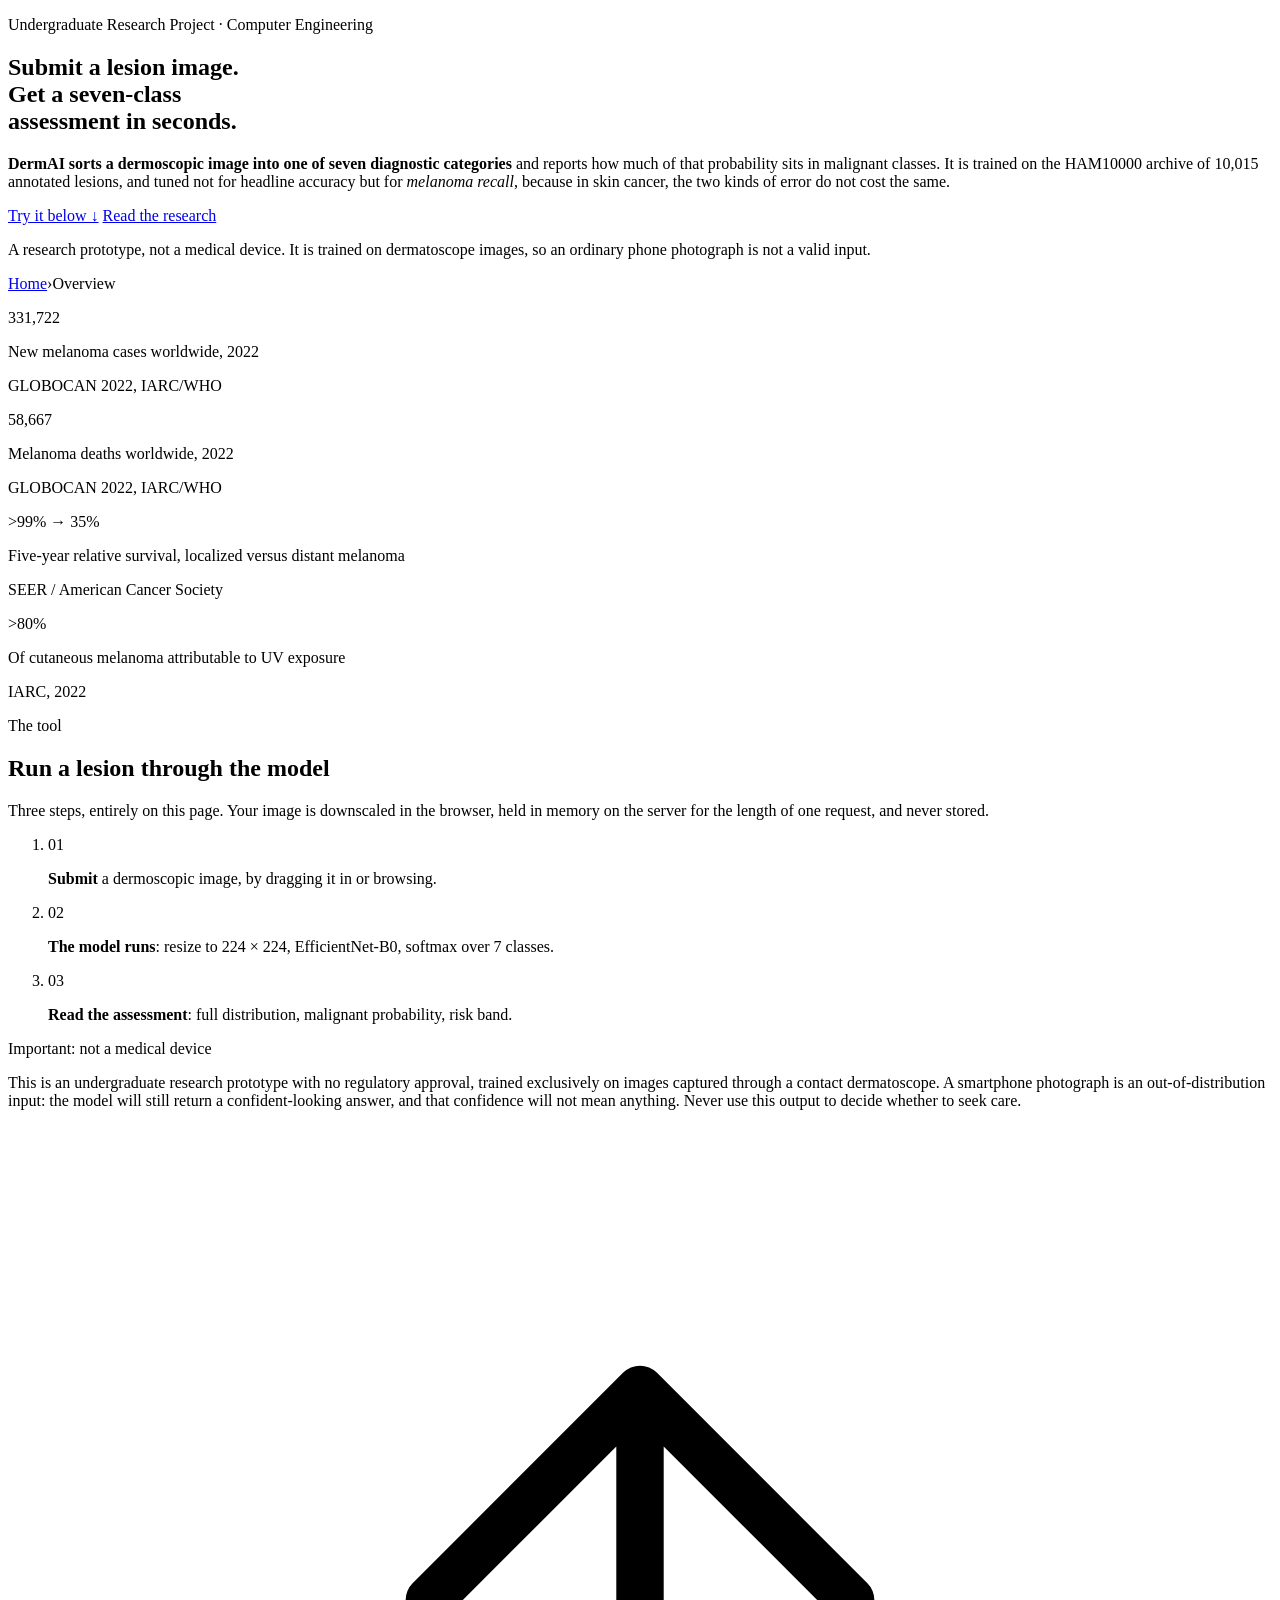
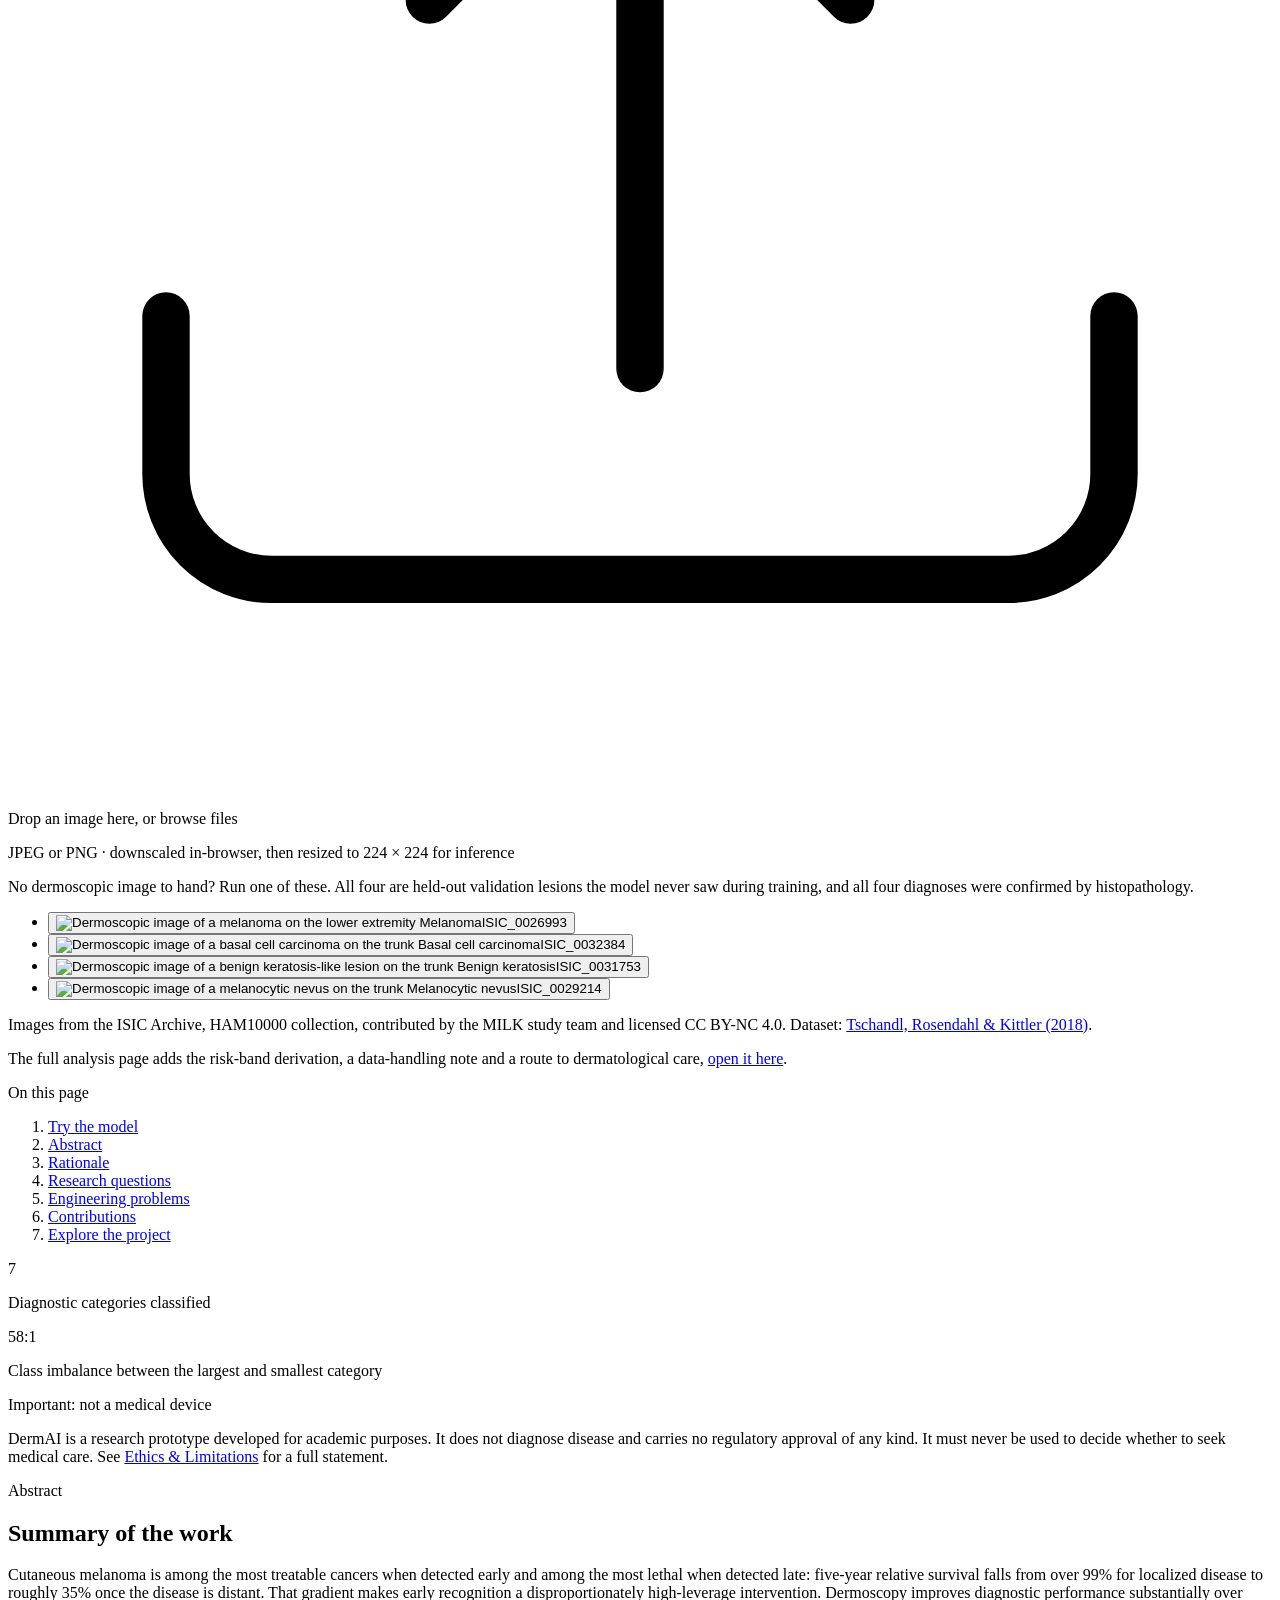
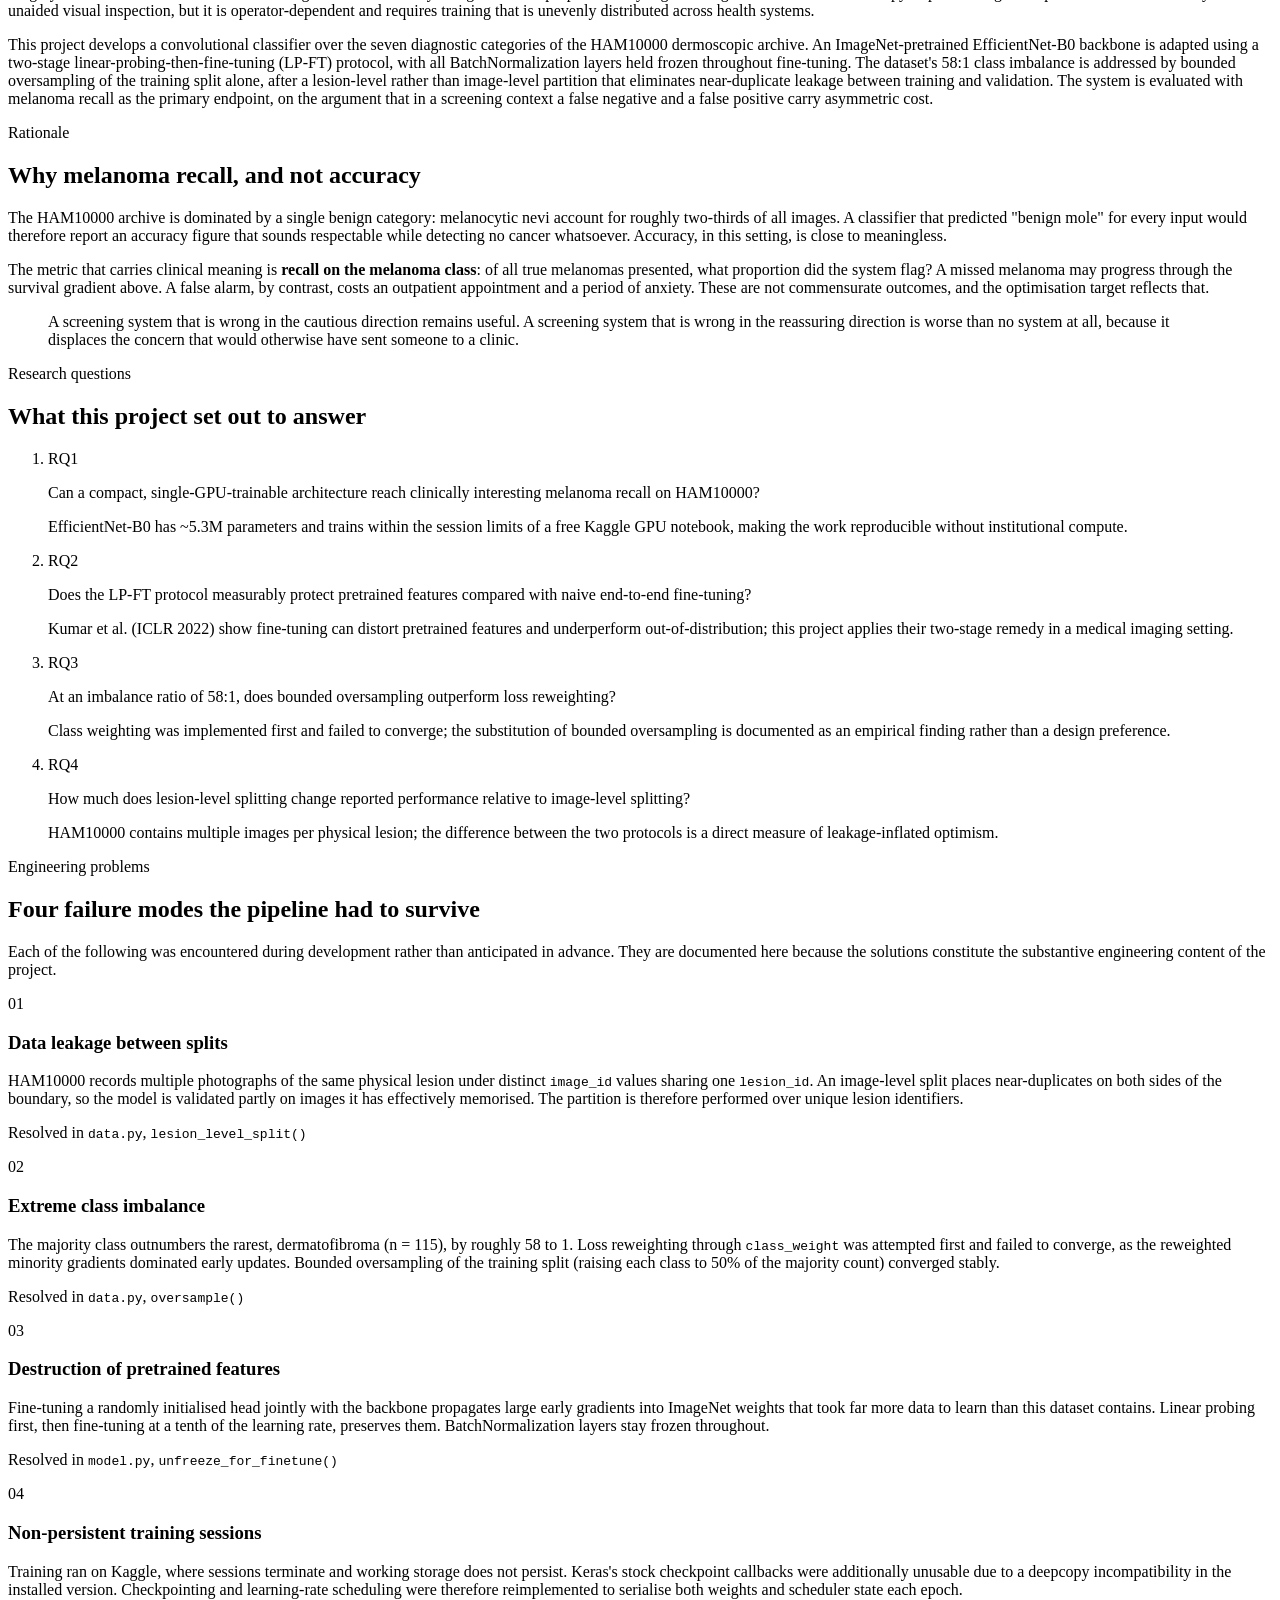
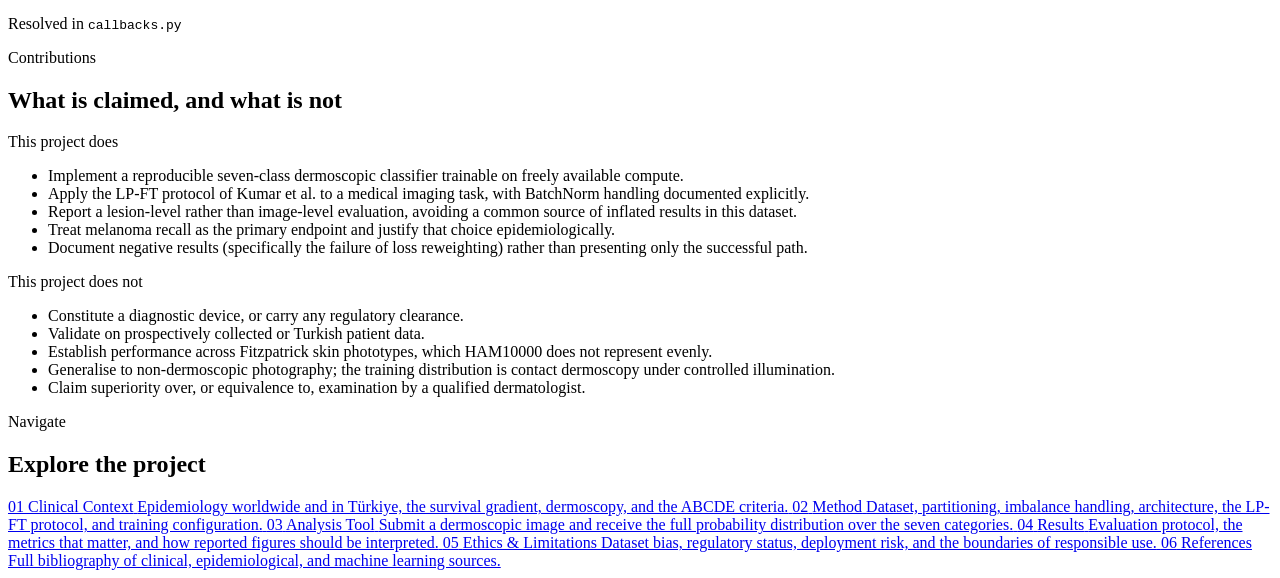
==== commit 29617d78: "Add runnable sample lesions to the analyser A visitor has no dermoscopic image to hand, so the uploa" ====
--- a/public/index.html
+++ b/public/index.html
@@ -112,6 +112,34 @@
       </div>
 
       <p id="uploadError" class="field-error" hidden></p>
+
+      <div class="samples">
+        <p class="samples-lead">
+          No dermoscopic image to hand? Run one of these. All four are held-out
+          validation lesions the model never saw during training, and all four
+          diagnoses were confirmed by histopathology.
+        </p>
+        <ul class="sample-row">
+          <li><button type="button" class="sample" data-src="/samples/ISIC_0026993.jpg" data-label="Melanoma, lower extremity">
+            <img src="/samples/ISIC_0026993.jpg" alt="Dermoscopic image of a melanoma on the lower extremity">
+            <span class="sample-dx">Melanoma</span><span class="sample-id">ISIC_0026993</span></button></li>
+          <li><button type="button" class="sample" data-src="/samples/ISIC_0032384.jpg" data-label="Basal cell carcinoma, trunk">
+            <img src="/samples/ISIC_0032384.jpg" alt="Dermoscopic image of a basal cell carcinoma on the trunk">
+            <span class="sample-dx">Basal cell carcinoma</span><span class="sample-id">ISIC_0032384</span></button></li>
+          <li><button type="button" class="sample" data-src="/samples/ISIC_0031753.jpg" data-label="Benign keratosis, trunk">
+            <img src="/samples/ISIC_0031753.jpg" alt="Dermoscopic image of a benign keratosis-like lesion on the trunk">
+            <span class="sample-dx">Benign keratosis</span><span class="sample-id">ISIC_0031753</span></button></li>
+          <li><button type="button" class="sample" data-src="/samples/ISIC_0029214.jpg" data-label="Melanocytic nevus, trunk">
+            <img src="/samples/ISIC_0029214.jpg" alt="Dermoscopic image of a melanocytic nevus on the trunk">
+            <span class="sample-dx">Melanocytic nevus</span><span class="sample-id">ISIC_0029214</span></button></li>
+        </ul>
+        <p class="samples-credit">
+          Images from the ISIC Archive, HAM10000 collection, contributed by the
+          MILK study team and licensed CC BY-NC 4.0. Dataset:
+          <a href="/references.html#ham10000">Tschandl, Rosendahl &amp; Kittler (2018)</a>.
+        </p>
+      </div>
+
 
       <section id="scanStep" class="step" hidden>
         <p class="eyebrow">Step 02</p>
